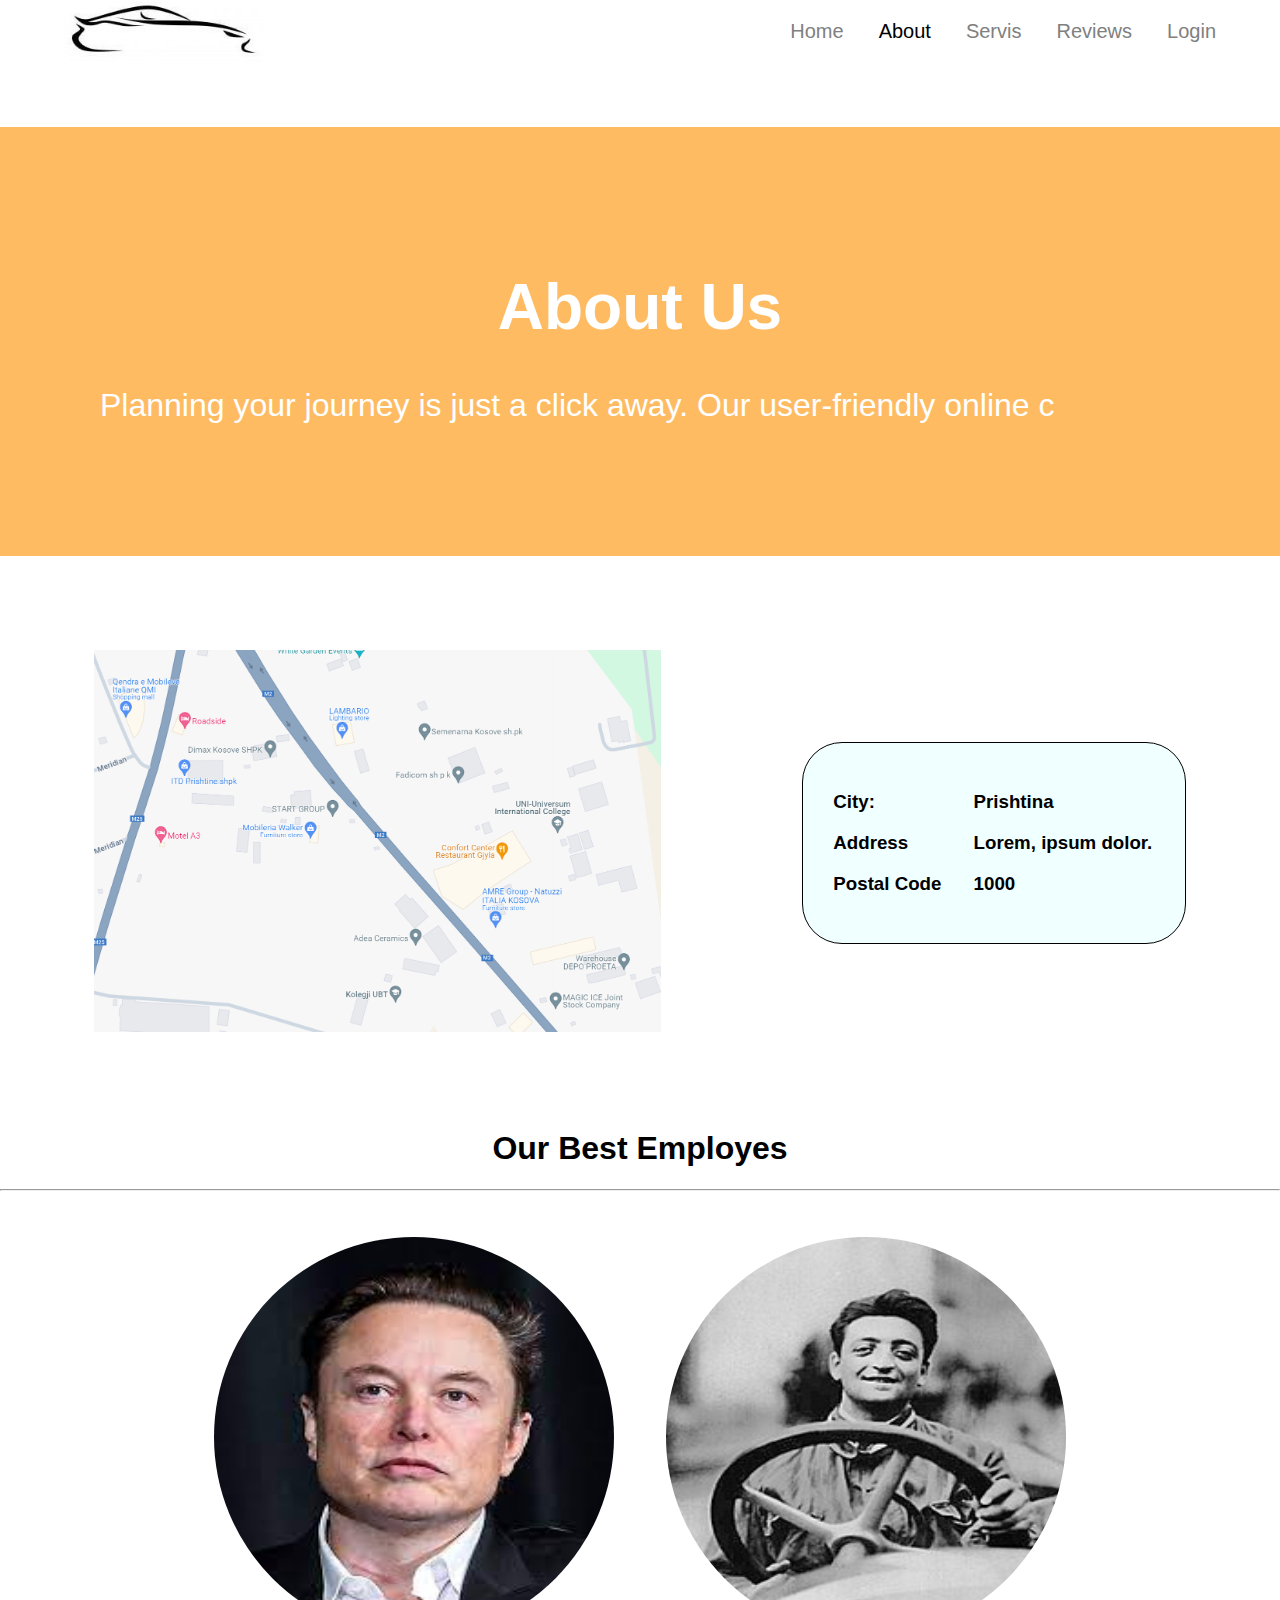
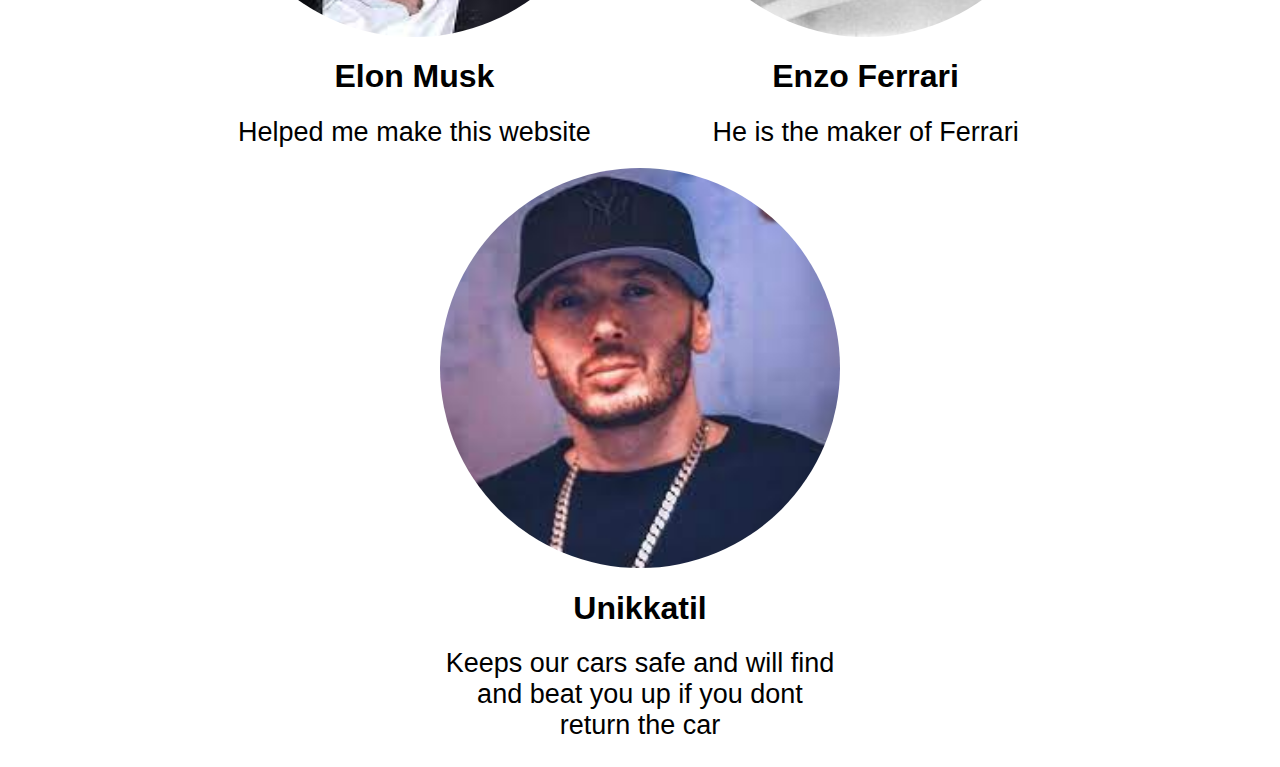
==== about.html @ fb468df8 "Added a login and logout object" ====
<!DOCTYPE html>
<html lang="en">
  <head>
    <meta charset="UTF-8" />
    <meta name="viewport" content="width=device-width, initial-scale=1.0" />
    <title>About</title>
    <link rel="stylesheet" href="about.css" />
    <script src="main.js" async></script>
  </head>
  <body>
    <div class="navBar">
      <img src="images/Logo.jpg" width="200px" alt="logo" />
      <div class="navContent">
        <p><a id="home" href="index.html">Home</a></p>
        <p><a id="about" href="about.html">About</a></p>
        <p><a id="servis" href="index.html#servisLnk">Servis</a></p>
        <p><a id="reviews" href="index.html#reviewsLnk">Reviews</a></p>
        <p><a id="login" href="login.html">Login</a></p>
      </div>
    </div>
    <div class="contentAbout">
      <h1>About Us</h1>
      <p></p>
    </div>
    <div class="address">
      <div class="map"><img src="images/map.png" alt="" /></div>
      <div class="card">
        <div>
          <h3>City:</h3>
          <h3>Address</h3>
          <h3>Postal Code</h3>
        </div>
        <div>
          <h3>Prishtina</h3>
          <h3>Lorem, ipsum dolor.</h3>
          <h3>1000</h3>
        </div>
      </div>
    </div>
    <h1>Our Best Employes</h1>
    <hr />
    <div class="workers">
      <div class="cards">
        <img src="images/worker1.jpg" alt="" />
        <div>
          <h1>Elon Musk</h1>
          <p>Helped me make this website</p>
        </div>
      </div>
      <div class="cards">
        <img src="images/worker2.jpg" alt="" />
        <div>
          <h1>Enzo Ferrari</h1>
          <p>He is the maker of Ferrari</p>
        </div>
      </div>
      <div class="cards">
        <img src="images/worker3.jpg" alt="" />
        <div>
          <h1>Unikkatil</h1>
          <p>Keeps our cars safe and will find</p>
          <p>and beat you up if you dont</p>
          <p>return the car</p>
        </div>
      </div>
    </div>
  </body>
</html>
---- about.css ----
body {
    font-family: sans-serif;
    margin: 0px;
    overflow-x: hidden;
}
body {
    font-family: sans-serif;
    margin: 0px;
    overflow-x: hidden;
}
/* Nav Bar Styling */
.navBar {
    display: flex;
    justify-content: space-between;
    font-size: 20px;
    background-color: rgb(255, 255, 255);
    padding: 0px 5% 0px 5%;
}
.navBar img {
    animation: easeIn 1.5s ease;
}
@keyframes easeIn {
    from {
        margin-left: -20%;
    }
    to {
        margin-left: 0%;
    }
}
/* Nav Bar Content */
.navContent {
    display: flex;
    gap: 35px;
}
.navContent a:hover {
    color: rgb(0, 0, 0);
}
#about {
    color: black;
}
a {
    text-decoration: none;
    color: rgb(128, 128, 128);
}
/* Header content */
.header {
    height: 400px;
    margin-top: 8%;
    display: flex;
    justify-content: space-between;
    padding: 0px 5% 0px 5%;
}
.headerText {
    margin-top: 10%;
    height: 100px;
    text-align: center;
    width: 45%;
    font-size: 45px;
    font-weight: 700;
    color: rgb(0, 0, 0);
    opacity: 1;
    animation: fadeIn 2s ease;
}
/* Header text animation */
@keyframes fadeIn {
    from {
        margin-top: -10%;
        opacity: 0;
    }
    to {
        margin-top: 10%;
        opacity: 1;
    }
}
.contentAbout {
    margin-top: 5%;
    padding: 100px;
    font-size: 32px;
    background-color: rgb(255, 187, 98);
    color: rgb(255, 255, 255);
}
.contentAbout h1 {
    animation: fade 3s ease;
}
@keyframes fade {
    from {
        opacity: 0;
    }
    to {
        opacity: 1;
    }
}
.address {
    display: flex;
    justify-content: space-between;
    align-items: center;
    margin: 5%;
}
.address img {
    margin: 30px;
    width: 80%;
    height: 100%;
}
.card{
    background-color: azure;
    display: flex;
    gap: 10%;
    border-radius: 40px;
    width: 350px;
    padding: 30px;
    margin: 30px;
    width: 60%;
    height: 100%;
    border: 1px solid black;
}
h1 {
    text-align: center;
}
.workers {
    display: flex;
    flex-wrap: wrap;
    justify-content: center;
    text-align: center;
    gap: 5%;
    margin: 2% 10%;
}
.workers .cards {
    display: flex;
    flex-direction: column;
    width: fit-content;
    margin-top: 2%;
}
.workers .cards p {
    text-align: center;
    font-size: 27px;
    margin: 0;
    padding: -10;
}
.cards img {
    width: 400px;
    height: 400px;
    border-radius: 100%;
}
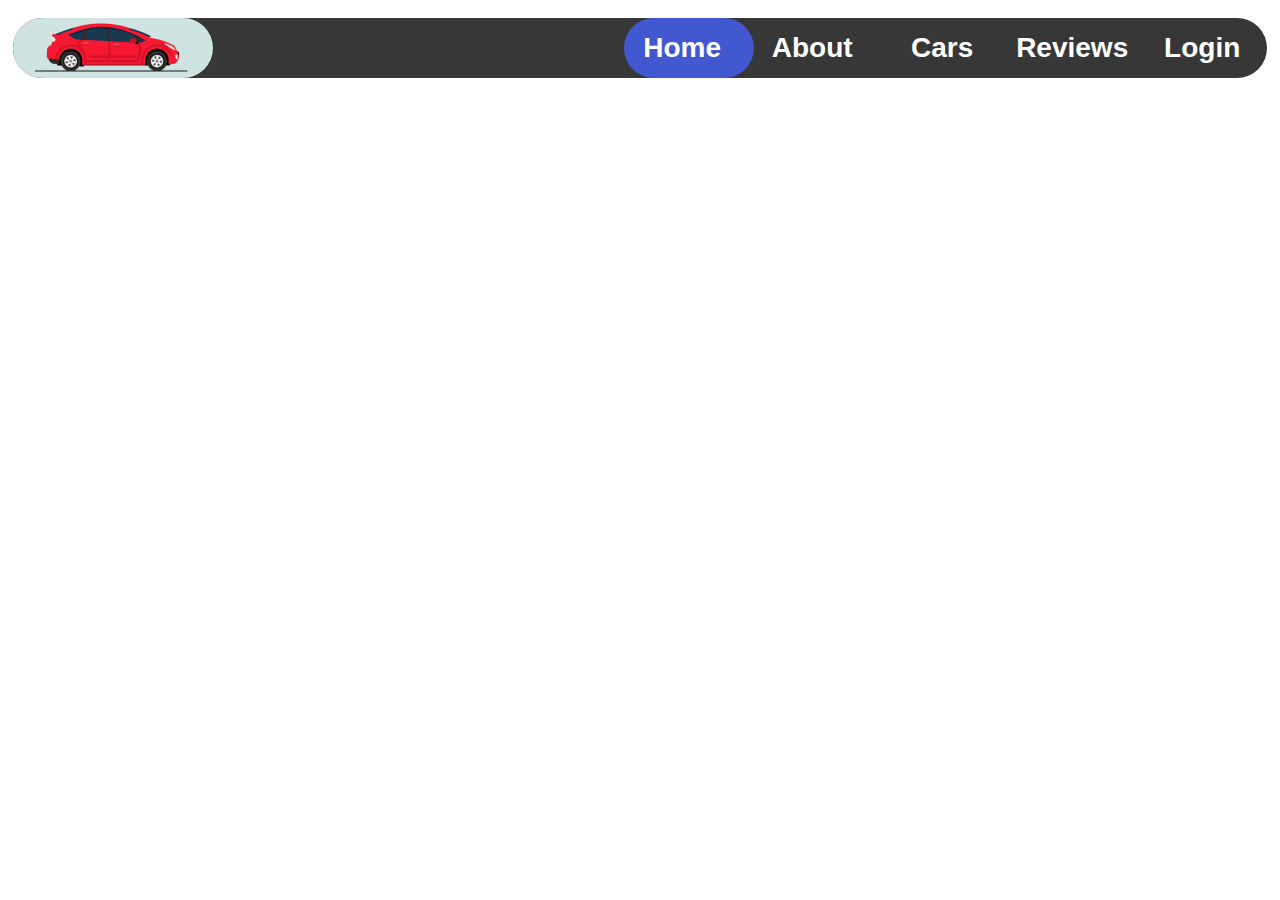
==== commit c1785f5d: "Added about page and footer" ====
--- a/about.html
+++ b/about.html
@@ -4,65 +4,27 @@
     <meta charset="UTF-8" />
     <meta name="viewport" content="width=device-width, initial-scale=1.0" />
     <title>About</title>
-    <link rel="stylesheet" href="about.css" />
-    <script src="main.js" async></script>
+    <link rel="stylesheet" href="style.css" />
+    <script src="style.js" async></script>
   </head>
   <body>
+    <!-- Creating a interesting scroll bar -->
+    <div class="scrollBarPath">
+      <div class="scrollBar"></div>
+    </div>
+    <!-- NavBar -->
     <div class="navBar">
-      <img src="images/Logo.jpg" width="200px" alt="logo" />
-      <div class="navContent">
-        <p><a id="home" href="index.html">Home</a></p>
-        <p><a id="about" href="about.html">About</a></p>
-        <p><a id="servis" href="index.html#servisLnk">Servis</a></p>
-        <p><a id="reviews" href="index.html#reviewsLnk">Reviews</a></p>
-        <p><a id="login" href="login.html">Login</a></p>
+      <div class="img"></div>
+      <div>
+        <div class="overlay"></div>
+        <p class="active"><a href="index.html#home">Home</a></p>
+        <p><a href="about.html">About</a></p>
+        <p><a href="imdex.html#cars">Cars</a></p>
+        <p><a href="index.html#reviews">Reviews</a></p>
+        <p>Login</p>
       </div>
     </div>
-    <div class="contentAbout">
-      <h1>About Us</h1>
-      <p></p>
-    </div>
-    <div class="address">
-      <div class="map"><img src="images/map.png" alt="" /></div>
-      <div class="card">
-        <div>
-          <h3>City:</h3>
-          <h3>Address</h3>
-          <h3>Postal Code</h3>
-        </div>
-        <div>
-          <h3>Prishtina</h3>
-          <h3>Lorem, ipsum dolor.</h3>
-          <h3>1000</h3>
-        </div>
-      </div>
-    </div>
-    <h1>Our Best Employes</h1>
-    <hr />
-    <div class="workers">
-      <div class="cards">
-        <img src="images/worker1.jpg" alt="" />
-        <div>
-          <h1>Elon Musk</h1>
-          <p>Helped me make this website</p>
-        </div>
-      </div>
-      <div class="cards">
-        <img src="images/worker2.jpg" alt="" />
-        <div>
-          <h1>Enzo Ferrari</h1>
-          <p>He is the maker of Ferrari</p>
-        </div>
-      </div>
-      <div class="cards">
-        <img src="images/worker3.jpg" alt="" />
-        <div>
-          <h1>Unikkatil</h1>
-          <p>Keeps our cars safe and will find</p>
-          <p>and beat you up if you dont</p>
-          <p>return the car</p>
-        </div>
-      </div>
-    </div>
+    <!-- Page content -->
+    <div class="pageContent"></div>
   </body>
 </html>
--- a/style.css
+++ b/style.css
@@ -0,0 +1,296 @@
+* {
+    scroll-behavior: smooth;
+}
+body {
+    margin: 0;
+    padding: 0;
+    overflow-x: hidden;
+    font-family: sans-serif;
+}
+
+/* The scroll bar */
+/* Hiding the default scrollbar */
+::-webkit-scrollbar {
+    display: none;
+}
+/* Scroll bar styling */
+.scrollBarPath {
+    position: fixed;
+    top: 0;
+    bottom: 0;
+    right: 0;
+    width: 15px;
+    height: 100%;
+    z-index: 10;
+}
+.scrollBar {
+    position: fixed;
+    top: 0;
+    bottom: 0;
+    right: 0;
+    width: 15px;
+    height: 0%;
+    background-color: #4158D0;
+    background-image: linear-gradient(0deg, #4158D0 0%, #C850C0 46%, #FFCC70 100%);
+}
+
+/* NavBar */
+.navBar {
+    position: fixed;
+    width: 98%;
+    margin: 1%;
+    height: 60px;
+    top: 5px;
+    display: flex;
+    justify-content: space-between;
+    align-items: center;
+    color: rgb(255, 255, 255);
+    background-color: rgb(55, 55, 55);
+    border-radius: 30px;
+    font-size: 28px;
+    font-weight: 600;
+    z-index: 2;
+}
+.navBar .img {
+    background-image: url(images/CarLogo.gif);
+    background-position: center;
+    background-size: cover;
+    width: 200px;
+    height: 100%;
+    border-radius: 30px;
+}
+.navBar div {
+    display: flex;
+    height: 100%;
+    width: 650px;
+    justify-content: space-between;
+    align-items: center;
+    cursor: pointer;
+}
+/* Navbar links hover effect */
+.navBar a {
+    text-decoration: none;
+    color: inherit;
+}
+.navBar p {
+    display: flex;
+    justify-content: center;
+    align-items: center;
+    height: 100%;
+    width: 100%;
+    border-radius: 30px;
+    z-index: 2;
+}
+.navBar .overlay {
+    transition: all 1s;
+    position: absolute;
+    height: 100%;
+    background-color: #4158D0;
+    border-radius: 30px;
+    z-index: 1;
+}
+
+/* Slider Content */
+.header {
+    height: 90vh;
+    display: flex;
+    justify-content: space-between;
+    align-items: center;
+}
+.header .text {
+    font-size: 32px;
+    font-weight: 500;
+    width: 50%;
+    display: flex;
+    justify-content: center;
+    animation: 2s ease-in-out textIn;
+}
+.header .img {
+    width: 50%;
+    display: flex;
+    justify-content: center;
+    animation: 2s ease-in-out slideIn;
+}
+.header img {
+    width: 70%;
+}
+/* Button */
+.buttons {
+    margin-top: -2%;
+    height: 10vh;
+    display: flex;
+    justify-content: center;
+    align-items: center;
+    gap: 5%;
+}
+.buttons button {
+    background: none;
+	color: inherit;
+	border: none;
+	padding: 0;
+	font: inherit;
+	cursor: pointer;
+	outline: inherit;
+}
+.buttons img {
+    width: 70px;
+}
+/* Animations */
+/* Img Animations */
+@keyframes slideIn {
+    from {
+        margin-right: -50%;
+    }
+    to {
+        margin-right: 0px;
+    }
+}
+@keyframes slideOut {
+    from {
+        position: absolute;
+        right: 0%;
+    }
+    to {
+        position: absolute;
+        right: 150%;
+    }
+}
+/* Text Animations */
+@keyframes textIn {
+    from {
+        opacity: 0;
+        margin-top: -10%;
+    }
+    to {
+        opacity: 1;
+        margin-top: 0%;
+    }
+}
+@keyframes textOut {
+    from {
+        opacity: 1;
+        margin-top: 0%;
+    }
+    to {
+        opacity: 0;
+        margin-top: 20%;
+    }
+}
+/* Sorting Buttons */
+.sortContain {
+    display: flex;
+    justify-content: center;
+    align-items: center;
+    height: 100px;
+}
+.sortButtons {
+    margin-top: 5%;
+    display: flex;
+    justify-content: center;
+    align-items: center;
+    gap: 5%;
+    font-size: 24px;
+    color: rgb(148, 148, 148);
+    width: 300px;
+}
+.sortButtons button:hover {
+    border-bottom: 1px solid black;
+}
+.sortButtons button {
+    background: none;
+	color: inherit;
+	border: none;
+	padding: 0;
+	font: inherit;
+	cursor: pointer;
+	outline: inherit;
+}
+/* Car Cards */
+.cardContent {
+    margin-top: 5%;
+    display: flex;
+    justify-content: center;
+    align-items: center;
+    flex-wrap: wrap;
+    z-index: 1;
+}
+.cardWrap {
+    margin: 3%;
+    width: 550px;
+    height: 300px;
+    border-radius: 15%;
+}
+.wraper {
+    border-radius: inherit;
+    height: 100%;
+    width: 100%;
+    transform-style: preserve-3d;
+    transition: transform .6s ease-in-out;
+    perspective: 4000px;
+}
+.cardWrap:hover .wraper {
+    transform: rotateY(180deg);
+}
+.wraper .card-front img {
+    border-radius: inherit;
+    width: 100%;
+    height: 100%;
+}
+.card-front , .card-back {
+    border-radius: inherit;
+    position: absolute;
+    width: 100%;
+    height: 100%;
+    backface-visibility: hidden;
+}
+.card-front {
+    background-color: white;
+}
+.card-back {
+    background-color: rgb(0, 128, 255);
+    color: white;
+    transform: rotateY(180deg);
+    display: flex;
+    flex-direction: column;
+    justify-content: center;
+    align-items: center;
+    font-size: 22px;
+}
+
+/* Reviews */
+.reviews {
+    display: flex;
+    justify-content: center;
+    align-items: center;
+    gap: 10%;
+}
+.reviews .card {
+    text-align: center;
+    width: 300px;
+}
+.reviews .card img {
+    width: 300px;
+}
+/* Footer */
+.footer {
+    margin-top: 5%;
+    height: 150px;
+    width: 100%;
+    background-color: rgb(215, 215, 215);
+    display: flex;
+    justify-content: space-around;
+    align-items: center;
+}
+.footer .social {
+    display: flex;
+    flex-direction: column;
+    justify-content: center;
+    align-items: center;
+}
+.footer .social a {
+    margin: 5%;
+}
+
+.pageContent {
+    
+}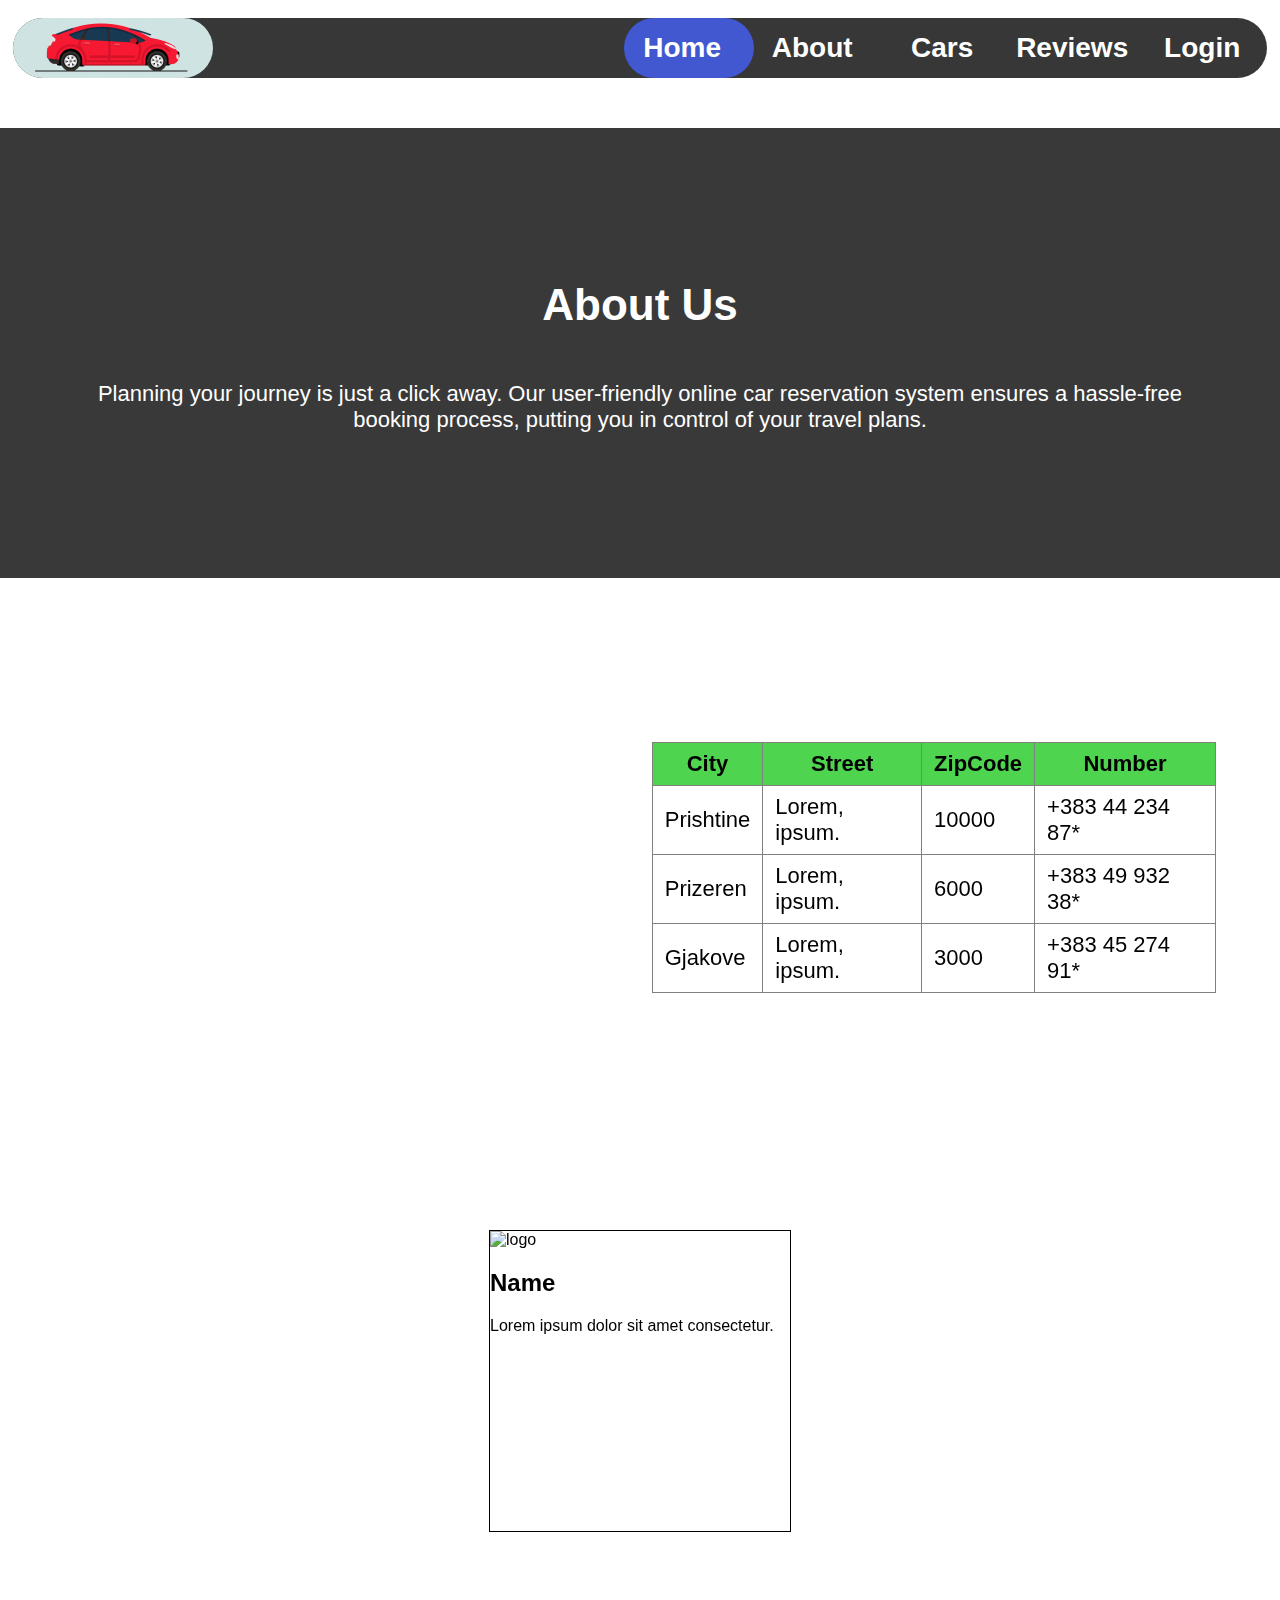
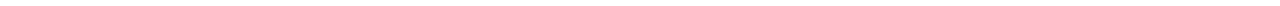
==== commit da14f30b: "Added employes images and styling" ====
--- a/about.html
+++ b/about.html
@@ -19,12 +19,68 @@
         <div class="overlay"></div>
         <p class="active"><a href="index.html#home">Home</a></p>
         <p><a href="about.html">About</a></p>
-        <p><a href="imdex.html#cars">Cars</a></p>
+        <p><a href="index.html#cars">Cars</a></p>
         <p><a href="index.html#reviews">Reviews</a></p>
         <p>Login</p>
       </div>
     </div>
-    <!-- Page content -->
-    <div class="pageContent"></div>
+    <!-- Page Header -->
+    <div class="pageContent">
+      <h1>About Us</h1>
+      <p>
+        Planning your journey is just a click away. Our user-friendly online car
+        reservation system ensures a hassle-free booking process, putting you in
+        control of your travel plans.
+      </p>
+    </div>
+    <!-- Address and Info -->
+    <div class="address">
+      <iframe
+        src="https://www.google.com/maps/embed?pb=!1m18!1m12!1m3!1d2938.743734331996!2d21.1352056116175!3d42.56073412227978!2m3!1f0!2f0!3f0!3m2!1i1024!2i768!4f13.1!3m3!1m2!1s0x13549eec0a9009c7%3A0x38c99367067a519e!2sUNI-Universum%20International%20College!5e0!3m2!1sen!2s!4v1704123072151!5m2!1sen!2s"
+        width="600"
+        height="450"
+        style="border: 0"
+        allowfullscreen=""
+        loading="lazy"
+        referrerpolicy="no-referrer-when-downgrade"
+      ></iframe>
+      <div class="text">
+        <table border="1px" cellpadding="2px">
+          <tr>
+            <th>City</th>
+            <th>Street</th>
+            <th>ZipCode</th>
+            <th>Number</th>
+          </tr>
+          <tr>
+            <td>Prishtine</td>
+            <td>Lorem, ipsum.</td>
+            <td>10000</td>
+            <td>+383 44 234 87*</td>
+          </tr>
+          <tr>
+            <td>Prizeren</td>
+            <td>Lorem, ipsum.</td>
+            <td>6000</td>
+            <td>+383 49 932 38*</td>
+          </tr>
+          <tr>
+            <td>Gjakove</td>
+            <td>Lorem, ipsum.</td>
+            <td>3000</td>
+            <td>+383 45 274 91*</td>
+          </tr>
+        </table>
+      </div>
+    </div>
+    <div class="employContent">
+      <div class="employCard">
+        <img src="" alt="logo" />
+        <div class="cardBody">
+          <h2>Name</h2>
+          <p>Lorem ipsum dolor sit amet consectetur.</p>
+        </div>
+      </div>
+    </div>
   </body>
 </html>
--- a/style.css
+++ b/style.css
@@ -6,6 +6,7 @@
     padding: 0;
     overflow-x: hidden;
     font-family: sans-serif;
+    background-color: white;
 }
 
 /* The scroll bar */
@@ -291,6 +292,56 @@
     margin: 5%;
 }
 
+/* About Page */
 .pageContent {
-    
-}+    margin-top: 10%;
+    height: 50vh;
+    width: 100%;
+    background-color: rgb(57, 57, 57);
+    color: white;
+    font-size: 22px;
+    display: flex;
+    flex-direction: column;
+    justify-content: center;
+    align-items: center;
+    text-align: center;
+}
+.pageContent p {
+    padding: 0% 5%;
+}
+.address {
+    display: flex;
+    justify-content: space-around;
+    align-items: center;
+    margin: 5%;
+    font-size: 22px;
+}
+.text table{
+    border-collapse: collapse;
+}
+.text table th {
+    background-color: rgb(79, 212, 79);
+}
+.text table td , .text table th {
+    padding: 8px 12px;
+}
+.text table tr:hover {
+    background-color: bisque;
+    cursor: pointer;
+}
+
+/* Employe Content */
+.employContent {
+    height: 50vh;
+    width: 100%;
+    display: flex;
+    justify-content: center;
+    align-items: center;
+    gap: 5%;
+}
+.employCard {
+    width: 300px;
+    height: 300px;
+    border: 1px solid black;
+    overflow: hidden;
+}
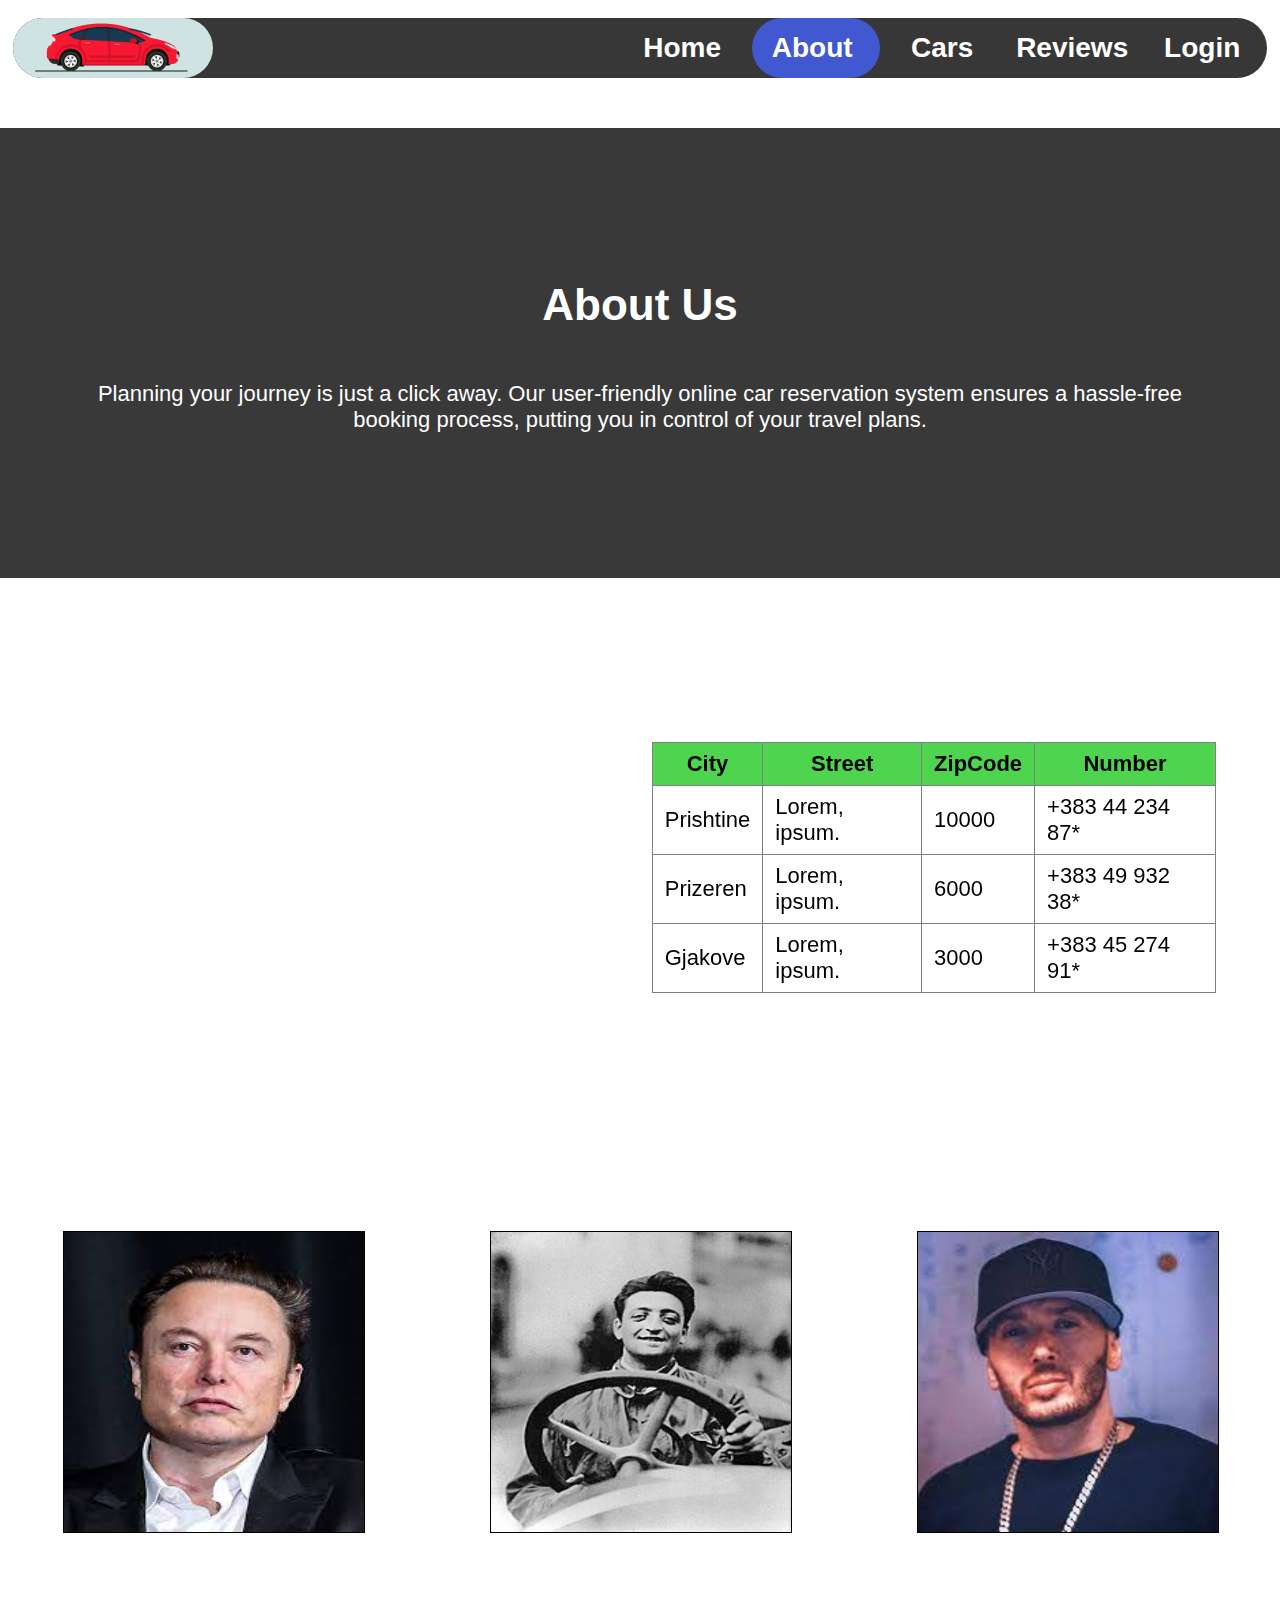
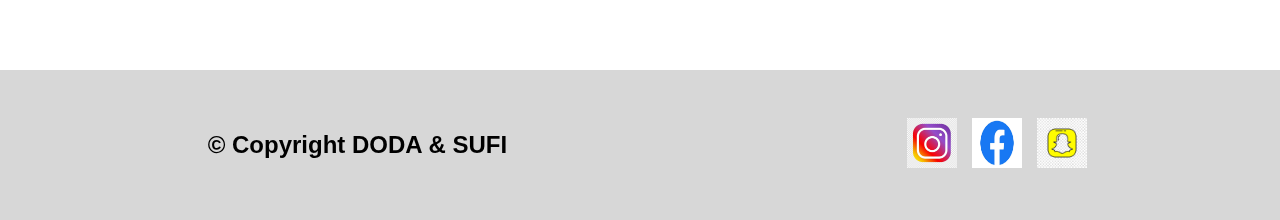
==== commit 4ae08b5c: "Added login page and more navbar features" ====
--- a/about.html
+++ b/about.html
@@ -21,7 +21,7 @@
         <p><a href="about.html">About</a></p>
         <p><a href="index.html#cars">Cars</a></p>
         <p><a href="index.html#reviews">Reviews</a></p>
-        <p>Login</p>
+        <p><a href="login.html">Login</a></p>
       </div>
     </div>
     <!-- Page Header -->
@@ -74,12 +74,45 @@
       </div>
     </div>
     <div class="employContent">
-      <div class="employCard">
-        <img src="" alt="logo" />
-        <div class="cardBody">
-          <h2>Name</h2>
-          <p>Lorem ipsum dolor sit amet consectetur.</p>
+      <div>
+        <div class="employCard">
+          <img src="images/Employes/worker1.jpg" alt="logo" />
+          <div class="cardBody">
+            <h2>Elon Musk</h2>
+            <p>Helped me make this website</p>
+          </div>
         </div>
+      </div>
+      <div>
+        <div class="employCard">
+          <img src="images/Employes/worker2.jpg" alt="logo" />
+          <div class="cardBody">
+            <h2>Erico Ferrari</h2>
+            <p>Created ferrari</p>
+          </div>
+        </div>
+      </div>
+      <div>
+        <div class="employCard">
+          <img src="images/Employes/worker3.jpg" alt="logo" />
+          <div class="cardBody">
+            <h2>Unikkatil</h2>
+            <p>Protects the shop</p>
+          </div>
+        </div>
+      </div>
+    </div>
+    <!-- Footer -->
+    <div class="footer">
+      <div><h2>&copy; Copyright DODA & SUFI</h2></div>
+      <div class="social">
+        <a href="instagram.com"
+          ><img src="images/Social/Instagram.jpg" alt=""
+        /></a>
+        <a href="facebook.com"
+          ><img src="images/Social/Facebook.jpg" alt=""
+        /></a>
+        <a href="snapqat.com"><img src="images/Social/Snapqat.jpg" alt="" /></a>
       </div>
     </div>
   </body>
--- a/style.css
+++ b/style.css
@@ -284,14 +284,16 @@
 }
 .footer .social {
     display: flex;
-    flex-direction: column;
     justify-content: center;
     align-items: center;
 }
 .footer .social a {
     margin: 5%;
 }
-
+.footer .social a img {
+    width: 50px;
+    height: 50px;
+}
 /* About Page */
 .pageContent {
     margin-top: 10%;
@@ -335,13 +337,42 @@
     height: 50vh;
     width: 100%;
     display: flex;
-    justify-content: center;
-    align-items: center;
-    gap: 5%;
-}
-.employCard {
+    justify-content: space-around;
+    align-items: center;
+    margin-bottom: 5%;
+}
+.employContent div {
     width: 300px;
     height: 300px;
+}
+.employCard {
+    width: inherit;
+    height: inherit;
     border: 1px solid black;
     overflow: hidden;
-}
+    position: absolute;
+    display: flex;
+    justify-content: center;
+    align-items: center;
+    text-align: center;
+}
+.employCard img {
+    width: inherit;
+    height: inherit;
+}
+.employCard .cardBody {
+    width: 100%;
+    height: 100%;
+    position: absolute;
+    right: 100%;
+    display: flex;
+    flex-direction: column;
+    justify-content: end;
+    align-items: center;
+    transition: .5s all ease-in-out;
+    background-color: rgb(255, 255, 255 , .5);
+    color: rgb(0, 0, 0);
+}
+.employCard:hover .cardBody{
+    right: 0;
+}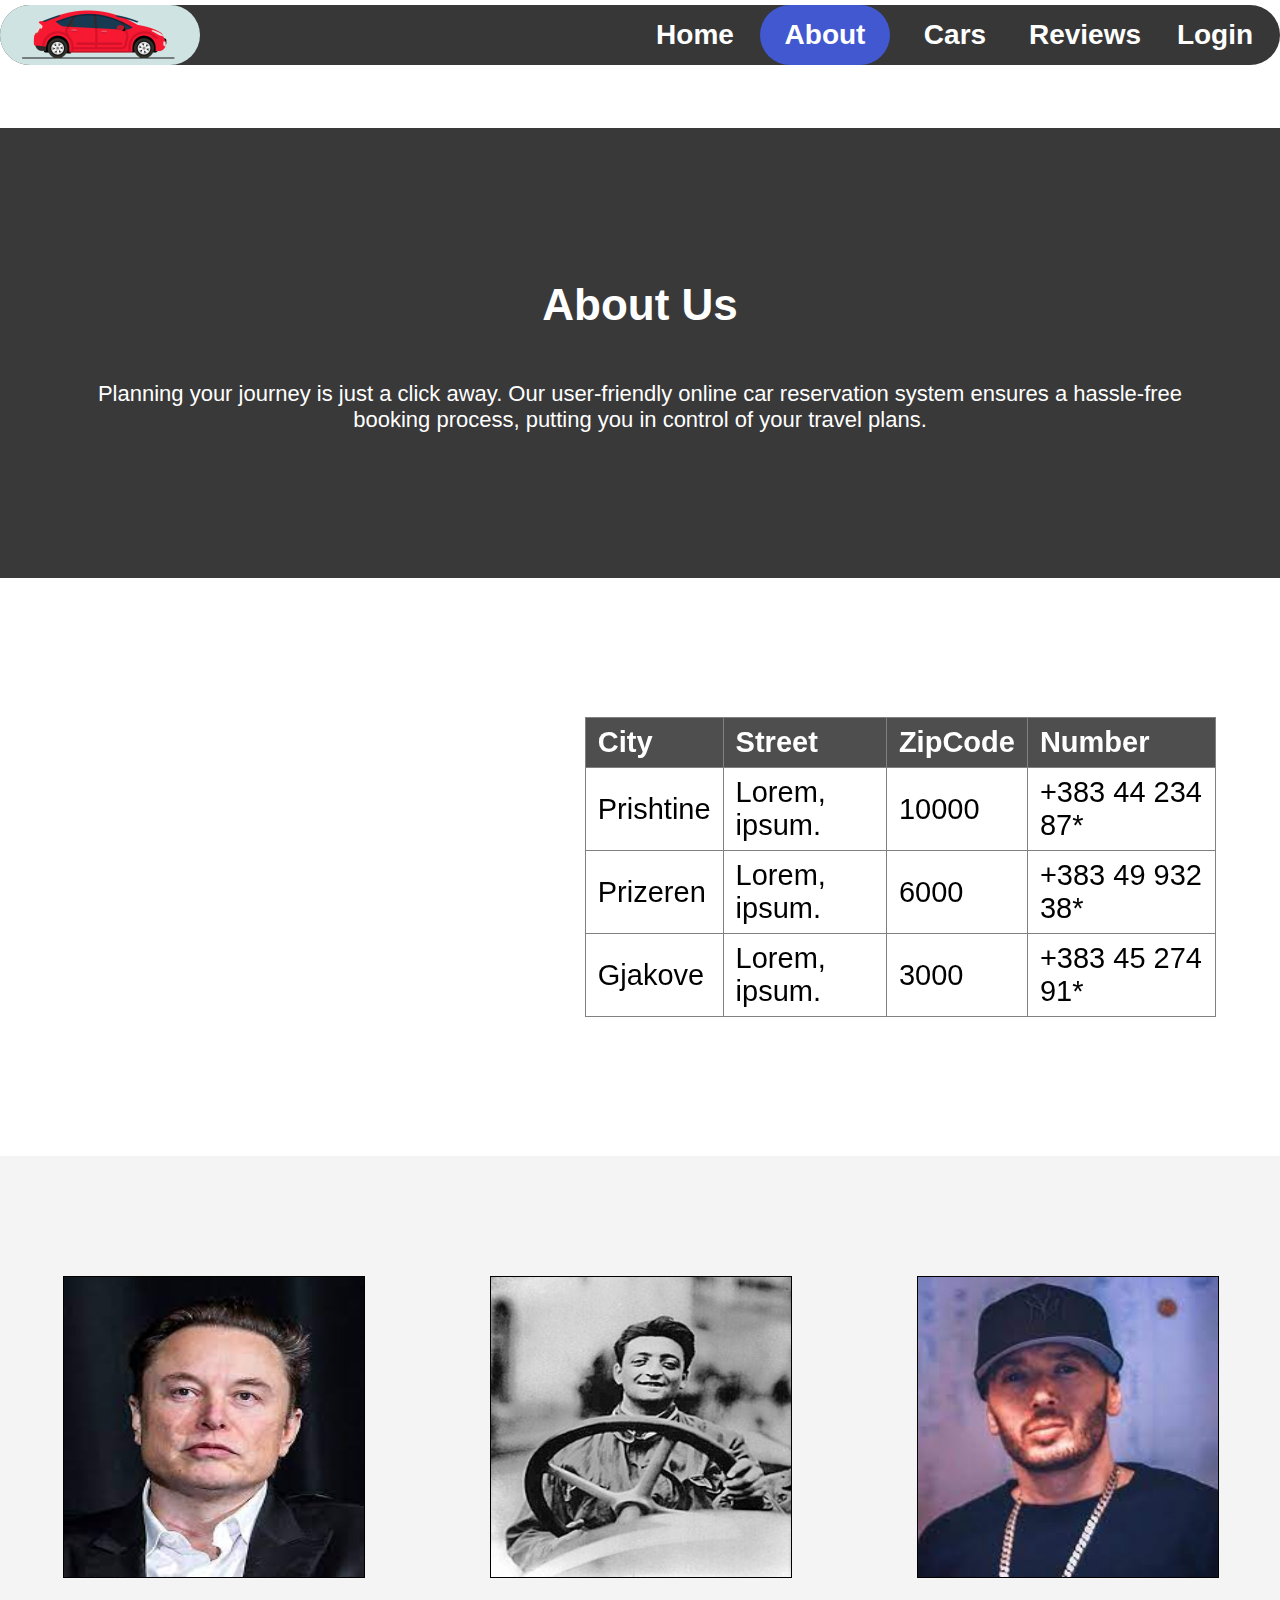
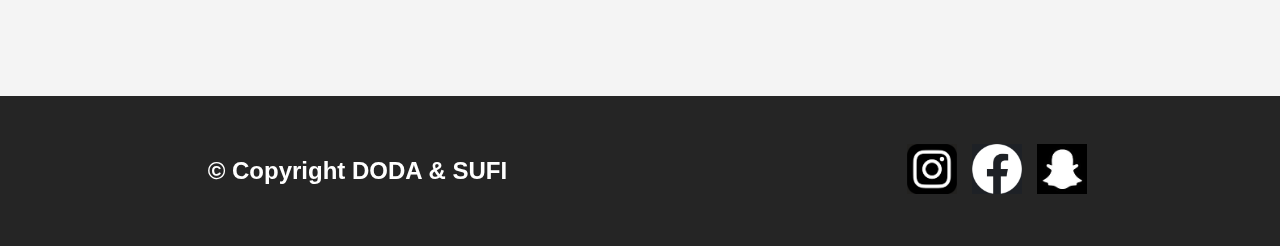
==== commit c5a1f3c4: "Added favicon and styling" ====
--- a/about.html
+++ b/about.html
@@ -4,8 +4,10 @@
     <meta charset="UTF-8" />
     <meta name="viewport" content="width=device-width, initial-scale=1.0" />
     <title>About</title>
+    <link rel="shortcut icon" href="images/icon.png" type="image/x-icon" />
     <link rel="stylesheet" href="style.css" />
     <script src="style.js" async></script>
+    <script src="main.js" async></script>
   </head>
   <body>
     <!-- Creating a interesting scroll bar -->
--- a/style.css
+++ b/style.css
@@ -22,7 +22,7 @@
     right: 0;
     width: 15px;
     height: 100%;
-    z-index: 10;
+    z-index: 1;
 }
 .scrollBar {
     position: fixed;
@@ -38,8 +38,7 @@
 /* NavBar */
 .navBar {
     position: fixed;
-    width: 98%;
-    margin: 1%;
+    width: 100%;
     height: 60px;
     top: 5px;
     display: flex;
@@ -72,6 +71,7 @@
 .navBar a {
     text-decoration: none;
     color: inherit;
+    all: unset;
 }
 .navBar p {
     display: flex;
@@ -86,6 +86,7 @@
     transition: all 1s;
     position: absolute;
     height: 100%;
+    width: fit-content;
     background-color: #4158D0;
     border-radius: 30px;
     z-index: 1;
@@ -194,6 +195,9 @@
     color: rgb(148, 148, 148);
     width: 300px;
 }
+.sortButtons button:nth-of-type(2) {
+    color: #000;
+}
 .sortButtons button:hover {
     border-bottom: 1px solid black;
 }
@@ -209,17 +213,34 @@
 /* Car Cards */
 .cardContent {
     margin-top: 5%;
+    background-color: #f1f1f1;
     display: flex;
     justify-content: center;
     align-items: center;
     flex-wrap: wrap;
     z-index: 1;
+}
+.cardContent button {
+    background: none;
+	color: inherit;
+	border: none;
+	padding: 10px 60px;
+	font: inherit;
+	cursor: pointer;
+	outline: inherit;
+    background-color: rgb(0, 218, 0);
+    color: white;
+    border-radius: 20px;
+}
+.cardContent button:hover {
+    background-color: #ffffff;
+    color: #000;
 }
 .cardWrap {
     margin: 3%;
     width: 550px;
     height: 300px;
-    border-radius: 15%;
+    border-radius: 200px;
 }
 .wraper {
     border-radius: inherit;
@@ -260,10 +281,12 @@
 
 /* Reviews */
 .reviews {
-    display: flex;
-    justify-content: center;
-    align-items: center;
-    gap: 10%;
+    margin-top: 5%;
+    display: flex;
+    flex-wrap: wrap;
+    justify-content: center;
+    align-items: center;
+    gap: 5%;
 }
 .reviews .card {
     text-align: center;
@@ -274,10 +297,10 @@
 }
 /* Footer */
 .footer {
-    margin-top: 5%;
     height: 150px;
     width: 100%;
-    background-color: rgb(215, 215, 215);
+    background-color: rgb(37, 37, 37);
+    color: white;
     display: flex;
     justify-content: space-around;
     align-items: center;
@@ -320,26 +343,29 @@
 }
 .text table{
     border-collapse: collapse;
+    font-size: 29px;
 }
 .text table th {
-    background-color: rgb(79, 212, 79);
+    background-color: rgb(78, 78, 78);
+    color: white;
 }
 .text table td , .text table th {
     padding: 8px 12px;
 }
 .text table tr:hover {
-    background-color: bisque;
+    background-color: rgb(42, 56, 255);
+    color: white;
     cursor: pointer;
 }
 
 /* Employe Content */
 .employContent {
-    height: 50vh;
+    background-color: #f4f4f4;
+    height: 60vh;
     width: 100%;
     display: flex;
     justify-content: space-around;
     align-items: center;
-    margin-bottom: 5%;
 }
 .employContent div {
     width: 300px;
@@ -375,4 +401,328 @@
 }
 .employCard:hover .cardBody{
     right: 0;
-}+}
+
+/* Login page */
+.login {
+    height: 100vh;
+    width: 100%;
+    display: flex;
+    justify-content: center;
+    align-items: center;
+    font-size: 24px;
+    color: white;
+}
+.login form {
+    display: flex;
+    flex-direction: column;
+    justify-content: center;
+    align-items: center;
+    border: 1px solid black;
+    padding: 5% 9%;
+    border-radius: 30px;
+    background-color: #373737;
+}
+.login input {
+    margin: 5%;
+    height: 20px;
+    width: 220px;
+    font-size: 20px;
+    border: none;
+    border-bottom: 2px solid red;
+    color: inherit;
+    background-color: inherit;
+}
+.login button {
+    margin: 5%;
+    height: 40px;
+    width: 100%;
+    font-size: 22px;
+    border: none;
+    background-color: #0029ce;
+    color: white;
+    cursor: pointer;
+}
+.login button:hover {
+    border: 2px solid white;
+}
+.login .info {
+    display: flex;
+    flex-direction: column;
+    justify-content: center;
+    align-items: center;
+    border: 1px solid black;
+    padding: 5% 9%;
+    border-radius: 30px;
+    background-color: #373737;
+}
+.login table td {
+    cursor: pointer;
+}
+.login table tr:hover {
+    background-color: inherit;
+}
+.login table td:hover {
+    background-color: red;
+}
+
+/* Order Page */
+.mainContent {
+    display: flex;
+    justify-content: center;
+    align-items: center;
+    flex-wrap: wrap;
+    gap: 10%;
+    height: 100vh;
+}
+.mainContent button {
+    background: none;
+	color: inherit;
+	border: none;
+	padding: 10px 60px;
+	font: inherit;
+	cursor: pointer;
+	outline: inherit;
+    background-color: rgb(0, 218, 0);
+    color: white;
+    border-radius: 20px;
+}
+.mainContent button:hover {
+    background-color: #2054ff;
+}
+.orderImage img {
+    width: 700px;
+    height: 375px;
+    border-radius: 200px;
+}
+.orderInfo {
+    border: 1px solid black;
+    border-radius: 22px;
+    padding: 2% 3%;
+    font-size: 27px;
+}
+/* Order Input */
+.orderState {
+    display: flex;
+    flex-direction: column;
+    justify-content: center;
+    color: rgb(0, 0, 0);
+    height: 270px;
+}
+.orderState #orderForm {
+    margin: 5% 0% 5% 0%;
+    font-size: 32px;
+    display: flex;
+    justify-content: center;
+    align-items: center;
+}
+.orderState #orderForm button {
+    border-radius: 20px;
+    height: 70px;
+    width: 290px;
+    font-size: 40px;
+    margin: 1%;
+}
+.orderButtons {
+    margin-left: 15%;
+}
+.orderState input {
+    display: flex;
+    height: 30px;
+    width: 80%;
+}
+.orderState select {
+    font-size: 22px;
+    display: flex;
+    height: 40px;
+    width: 80%;
+}
+.orderState option {
+    width: 80%;
+}
+.locationOrder , .dateOrder {
+    width: 40%;
+}
+.locationOrder div , .dateOrder div{
+    margin: 5%;
+}
+/* Modali */
+/* Order modal --------------------------------------- */
+/* Modal button */
+#myBtn{
+    width: 100%;
+    height: 50px;
+    font-size: 26px;
+    border-radius: 15px;
+}
+/* The Modal (background) */
+.modal {
+    display: none; /* Hidden by default */
+    position: fixed; /* Stay in place */
+    z-index: 1; /* Sit on top */
+    padding-top: 100px; /* Location of the box */
+    left: 0;
+    top: 0;
+    width: 100%; /* Full width */
+    height: 100%; /* Full height */
+    overflow: auto; /* Enable scroll if needed */
+    background-color: rgb(0,0,0); /* Fallback color */
+    background-color: rgba(0,0,0,0.4); /* Black w/ opacity */
+    animation: orderDrop 2s ease;
+  }
+  @keyframes orderDrop {
+    from {
+        margin-top: -5%;
+        opacity: 0;
+    }
+    to {
+        margin-top: 0%;
+        opacity: 1;
+    }
+}
+  /* Modal Content */
+  .modal-content {
+    background-color: #fefefe;
+    margin: auto;
+    padding: 20px;
+    border: 1px solid #888;
+    width: 80%;
+  }
+  .orderButtons button {
+    background: none;
+	color: inherit;
+	border: none;
+	padding: 10px 60px;
+	font: inherit;
+	cursor: pointer;
+	outline: inherit;
+    background-color: rgb(0, 218, 0);
+    color: white;
+    border-radius: 20px;
+  }
+  .orderButtons button:hover {
+    background-color: #2054ff;
+  }
+  /* The Close Button */
+  .close {
+    color: #aaaaaa;
+    float: right;
+    font-size: 28px;
+    font-weight: bold;
+  }
+  
+  .close:hover,
+  .close:focus {
+    color: #000;
+    text-decoration: none;
+    cursor: pointer;
+  }
+
+/* Comments section */
+.comments {
+    margin: 5%;
+    display: flex;
+    justify-content: center;
+    align-items: center;
+}
+.comments form {
+    display: flex;
+    flex-direction: column;
+    justify-content: center;
+    align-items: start;
+}
+.comments button {
+    margin: 1% 0%;
+    background: none;
+	color: inherit;
+	border: none;
+	padding: 10px 60px;
+	font: inherit;
+	cursor: pointer;
+	outline: inherit;
+    background-color: rgb(0, 0, 205);
+    color: white;
+}
+.comments button:hover {
+    background-color: rgb(0, 197, 0);
+}
+
+#orderData{
+    display: flex;
+    flex-direction: column;
+    justify-content: center;
+    align-items: center;
+    width: 100%;
+}
+#orderData table {
+    border-collapse: collapse;
+    width: fit-content;
+}
+th,
+td {
+    padding: 8px;
+    text-align: left;
+}
+tr:hover {
+    background-color: coral;
+}
+.adminBtn {
+    display: flex;
+    justify-content: center;
+    align-items: center;
+}
+
+/* Popup styling */
+.contain {
+    display: flex;
+    justify-content: center;
+    align-items: center;
+    position: absolute;
+    width: 100%;
+    height: fit-content;
+    top: 30%;
+}
+.popup {
+    display: flex;
+    flex-direction: column;
+    justify-content: start;
+    align-items: center;
+    background-color: rgba(0, 0, 0, 0.838);
+    color: rgb(255, 255, 255);
+    position: fixed;
+    width: fit-content;
+    padding: 6% 15%;
+    border-radius: 50px;
+    font-size: 22px;
+    animation: fadeDown 1s ease-in-out;
+}
+.popup h2 {
+    padding: 0;
+    margin: 0;
+}
+.popup button {
+    background: none;
+	color: inherit;
+	border: none;
+	padding: 10px 60px;
+    border-radius: 10px;
+	font: inherit;
+	cursor: pointer;
+	outline: inherit;
+    background-color: rgb(0, 0, 205);
+    color: white;
+    transition: background-color .4s ease-in-out;
+}
+.popup button:hover {
+    background-color: red;
+}
+@keyframes fadeDown {
+    0% {
+        margin-top: -200px;
+        opacity: 0;
+    }
+    100% {
+        margin-top: 0px;
+        opacity: 1;
+    }    
+}
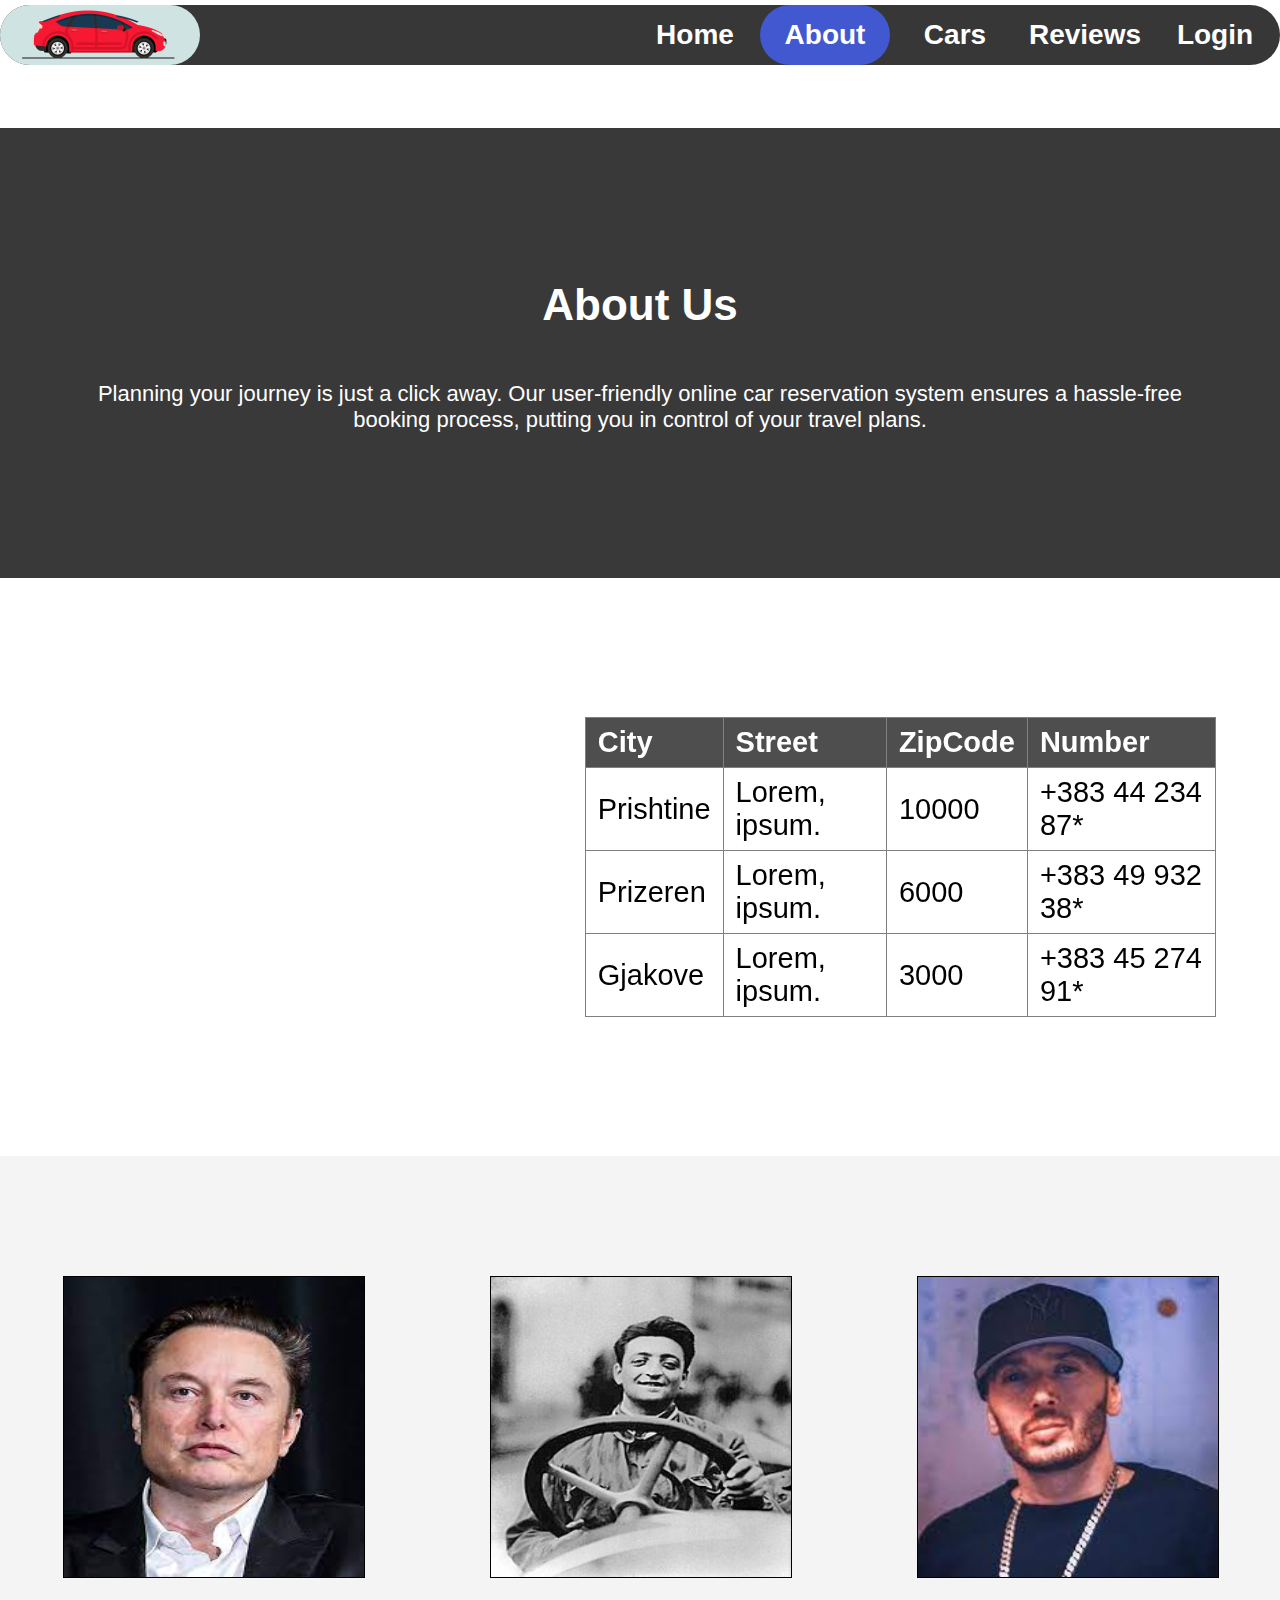
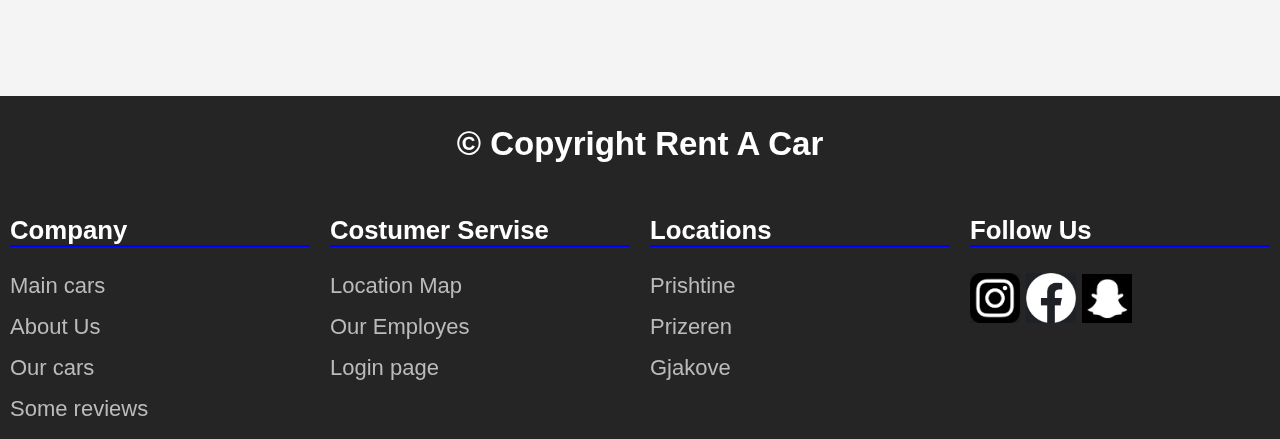
==== commit b6ca5584: "Added a new footer" ====
--- a/about.html
+++ b/about.html
@@ -36,7 +36,7 @@
       </p>
     </div>
     <!-- Address and Info -->
-    <div class="address">
+    <div class="address" id="address">
       <iframe
         src="https://www.google.com/maps/embed?pb=!1m18!1m12!1m3!1d2938.743734331996!2d21.1352056116175!3d42.56073412227978!2m3!1f0!2f0!3f0!3m2!1i1024!2i768!4f13.1!3m3!1m2!1s0x13549eec0a9009c7%3A0x38c99367067a519e!2sUNI-Universum%20International%20College!5e0!3m2!1sen!2s!4v1704123072151!5m2!1sen!2s"
         width="600"
@@ -75,7 +75,7 @@
         </table>
       </div>
     </div>
-    <div class="employContent">
+    <div class="employContent" id="employs">
       <div>
         <div class="employCard">
           <img src="images/Employes/worker1.jpg" alt="logo" />
@@ -106,15 +106,39 @@
     </div>
     <!-- Footer -->
     <div class="footer">
-      <div><h2>&copy; Copyright DODA & SUFI</h2></div>
-      <div class="social">
-        <a href="instagram.com"
-          ><img src="images/Social/Instagram.jpg" alt=""
-        /></a>
-        <a href="facebook.com"
-          ><img src="images/Social/Facebook.jpg" alt=""
-        /></a>
-        <a href="snapqat.com"><img src="images/Social/Snapqat.jpg" alt="" /></a>
+      <div><h2>&copy; Copyright Rent A Car</h2></div>
+      <div class="content">
+        <div class="card">
+          <h3>Company</h3>
+          <a href="index.html#home">Main cars</a>
+          <a href="about.html">About Us</a>
+          <a href="index.html#cars">Our cars</a>
+          <a href="index.html#reviews">Some reviews</a>
+        </div>
+        <div class="card">
+          <h3>Costumer Servise</h3>
+          <a href="about.html#address">Location Map</a>
+          <a href="about.html#employs">Our Employes</a>
+          <a href="login.html">Login page</a>
+        </div>
+        <div class="card">
+          <h3>Locations</h3>
+          <a href="about.html#address">Prishtine</a>
+          <a href="about.html#address">Prizeren</a>
+          <a href="about.html#address">Gjakove</a>
+        </div>
+        <div class="cardImg">
+          <h3>Follow Us</h3>
+          <a href="https://www.instagram.com/"
+            ><img src="images/Social/Instagram.jpg" alt=""
+          /></a>
+          <a href="https://www.facebook.com/"
+            ><img src="images/Social/Facebook.jpg" alt=""
+          /></a>
+          <a href="https://www.snapchat.com/"
+            ><img src="images/Social/Snapqat.jpg" alt=""
+          /></a>
+        </div>
       </div>
     </div>
   </body>
--- a/style.css
+++ b/style.css
@@ -297,25 +297,48 @@
 }
 /* Footer */
 .footer {
-    height: 150px;
+    height: fit-content;
     width: 100%;
     background-color: rgb(37, 37, 37);
     color: white;
     display: flex;
+    flex-direction: column;
     justify-content: space-around;
     align-items: center;
-}
-.footer .social {
-    display: flex;
-    justify-content: center;
-    align-items: center;
-}
-.footer .social a {
-    margin: 5%;
-}
-.footer .social a img {
+    padding: 2px 0px;
+    font-size: 22px;
+}
+.footer .content {
+    width: 100%;
+    display: flex;
+    justify-content: space-around;
+    align-items: start;
+}
+.footer .content h3 {
+    border-bottom: 2px solid blue;
+}
+.footer .content .card , .cardImg {
+    width: 300px;
+}
+.footer .content .card a {
+    text-decoration: none;
+    display: flex;
+    flex-direction: column;
+    justify-content: center;
+    align-items: start;
+    width: fit-content;
+    color: rgb(187, 187, 187);
+    margin: 15px 0px;
+}
+.footer .content img {
     width: 50px;
-    height: 50px;
+}
+.footer .content .card a:hover {
+    color: white;
+    border-bottom: 2px solid blue;
+}
+.footer .content .cardImg a:hover {
+    border-bottom: 2px solid blue;
 }
 /* About Page */
 .pageContent {
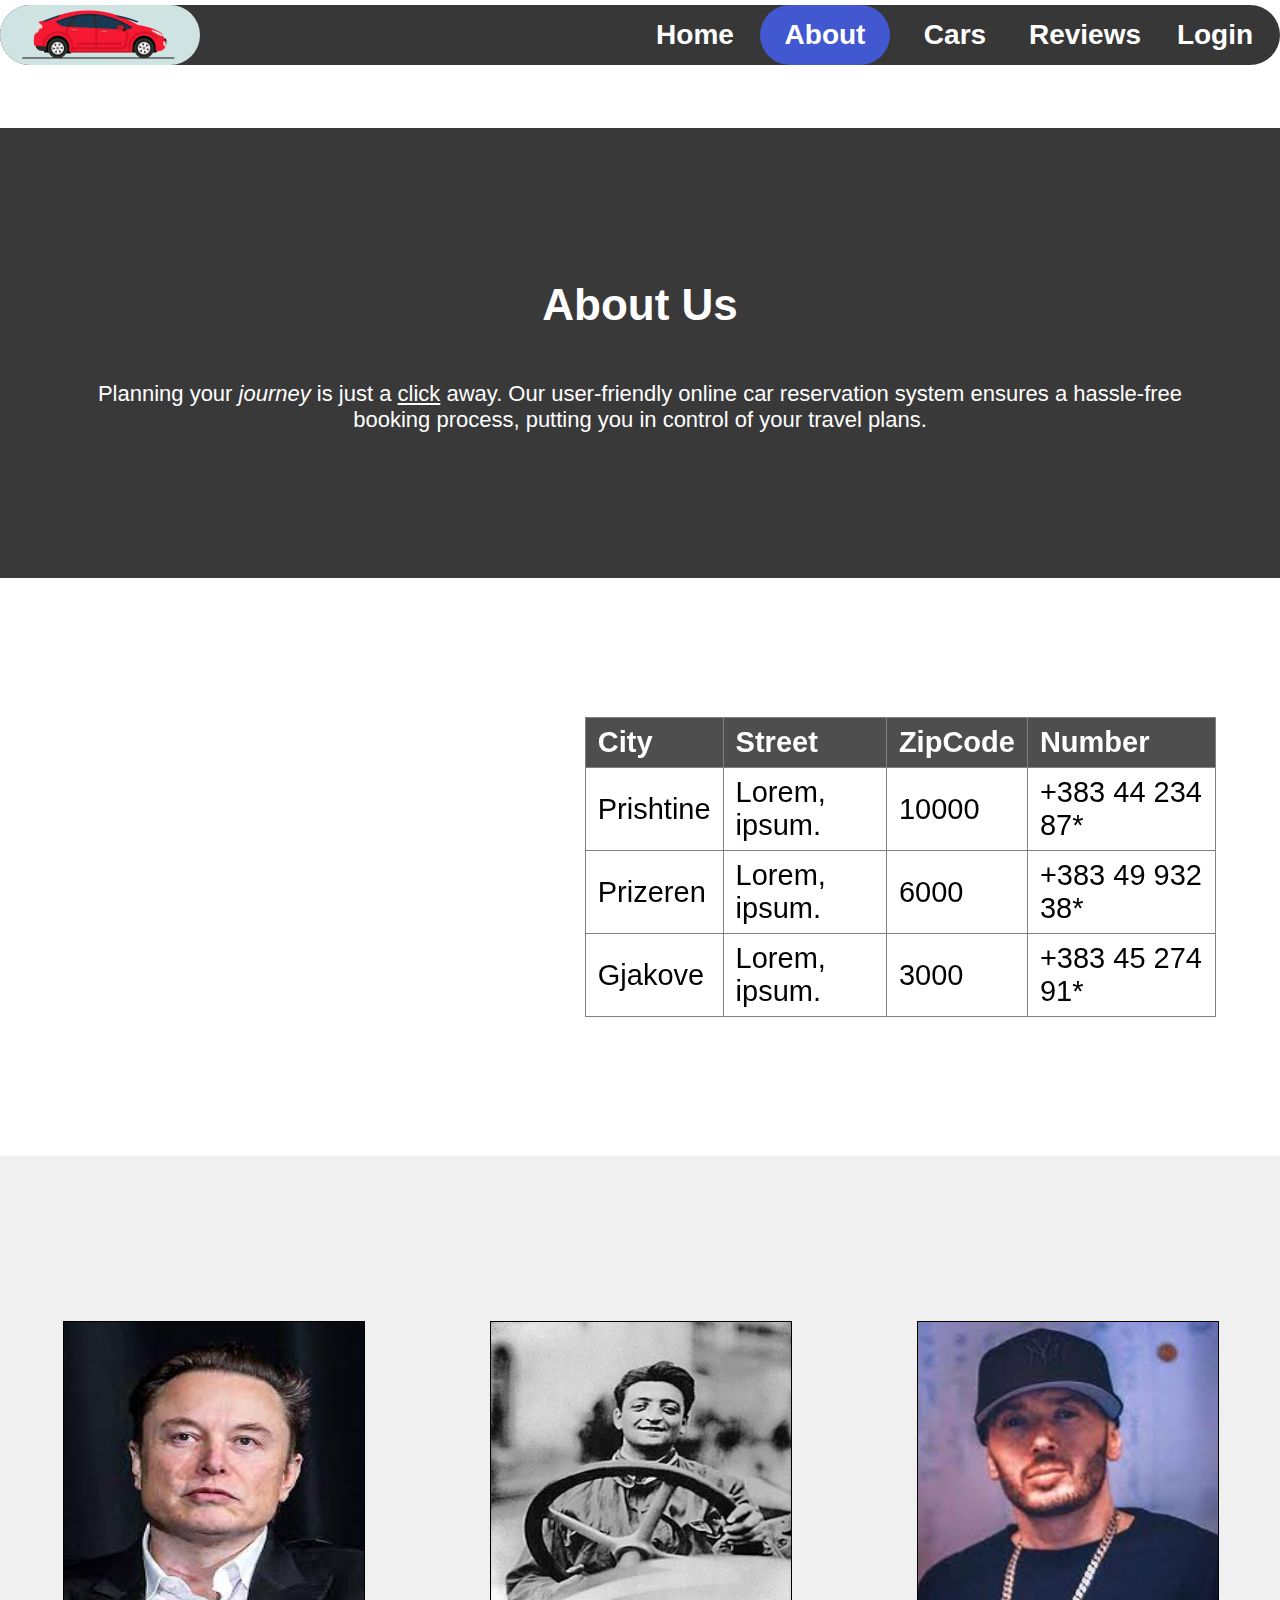
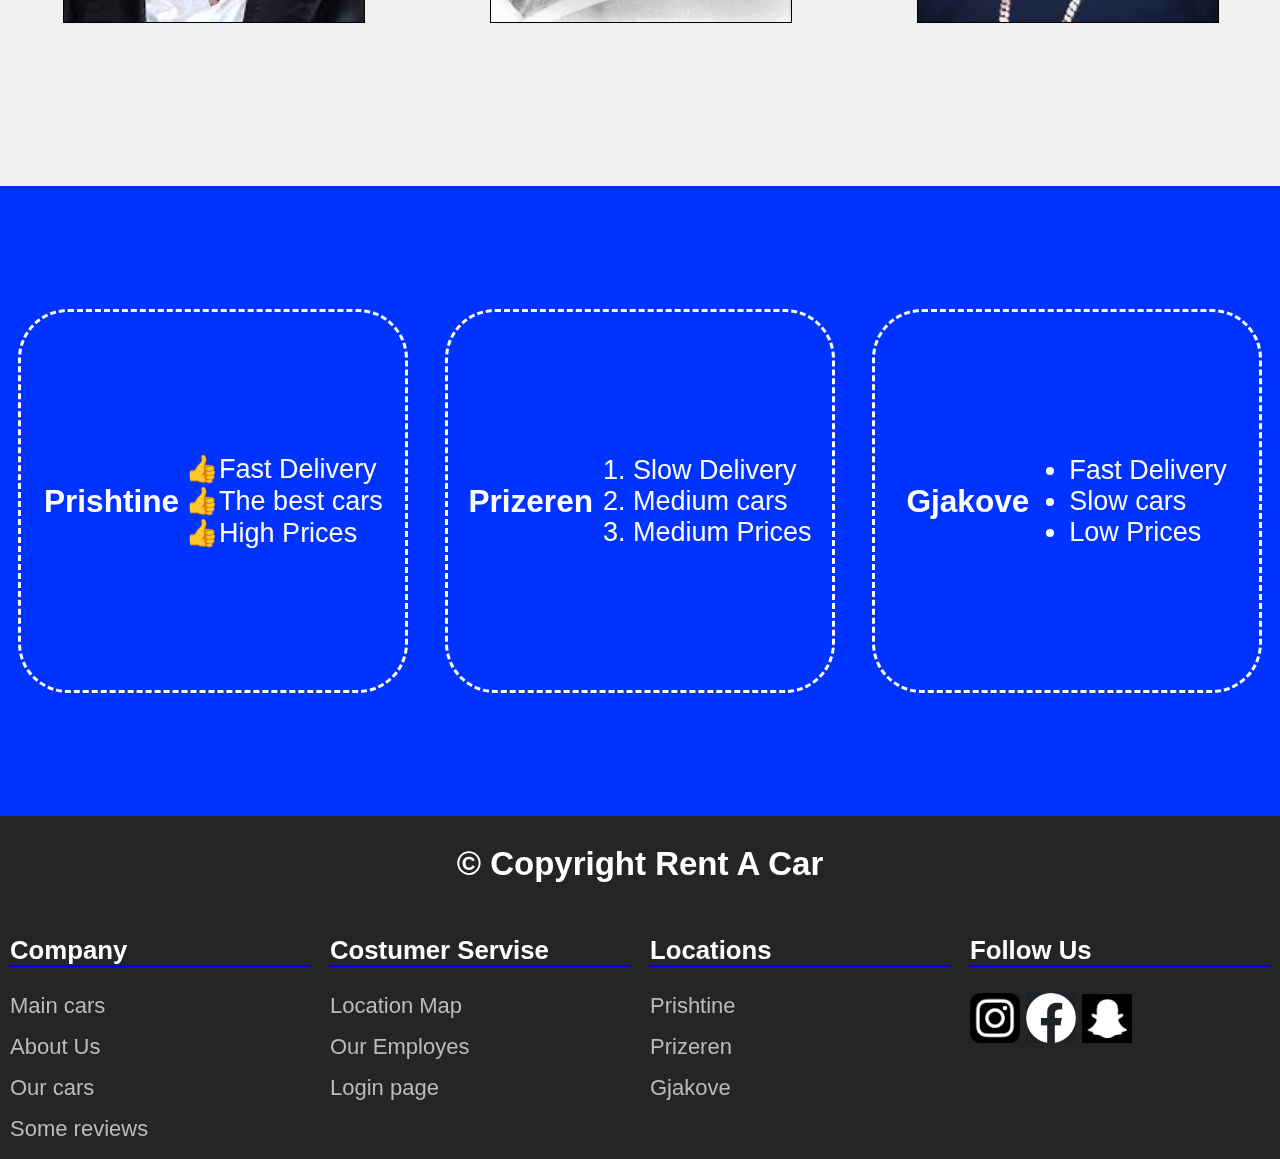
==== commit c02723c3: "Fixed verification code sending and improved style" ====
--- a/about.html
+++ b/about.html
@@ -30,9 +30,9 @@
     <div class="pageContent">
       <h1>About Us</h1>
       <p>
-        Planning your journey is just a click away. Our user-friendly online car
-        reservation system ensures a hassle-free booking process, putting you in
-        control of your travel plans.
+        Planning your <i>journey</i> is just a <u>click</u> away. Our
+        user-friendly online car reservation system ensures a hassle-free
+        booking process, putting you in control of your travel plans.
       </p>
     </div>
     <!-- Address and Info -->
@@ -104,6 +104,33 @@
         </div>
       </div>
     </div>
+    <!-- Lists -->
+    <div class="listContainer">
+      <div class="card">
+        <h3>Prishtine</h3>
+        <ul style="list-style-type: '\1F44D'">
+          <li>Fast Delivery</li>
+          <li>The best cars</li>
+          <li>High Prices</li>
+        </ul>
+      </div>
+      <div class="card">
+        <h3>Prizeren</h3>
+        <ol>
+          <li>Slow Delivery</li>
+          <li>Medium cars</li>
+          <li>Medium Prices</li>
+        </ol>
+      </div>
+      <div class="card">
+        <h3>Gjakove</h3>
+        <ul>
+          <li>Fast Delivery</li>
+          <li>Slow cars</li>
+          <li>Low Prices</li>
+        </ul>
+      </div>
+    </div>
     <!-- Footer -->
     <div class="footer">
       <div><h2>&copy; Copyright Rent A Car</h2></div>
@@ -129,14 +156,14 @@
         </div>
         <div class="cardImg">
           <h3>Follow Us</h3>
-          <a href="https://www.instagram.com/"
-            ><img src="images/Social/Instagram.jpg" alt=""
+          <a href="https://www.instagram.com/" target="_blank"
+            ><img src="images/Social/Instagram.jpg" alt="instagram"
           /></a>
-          <a href="https://www.facebook.com/"
-            ><img src="images/Social/Facebook.jpg" alt=""
+          <a href="https://www.facebook.com/" target="_blank"
+            ><img src="images/Social/Facebook.jpg" alt="facebook"
           /></a>
-          <a href="https://www.snapchat.com/"
-            ><img src="images/Social/Snapqat.jpg" alt=""
+          <a href="https://www.snapchat.com/" target="_blank"
+            ><img src="images/Social/Snapqat.jpg" alt="snapchat"
           /></a>
         </div>
       </div>
--- a/style.css
+++ b/style.css
@@ -383,8 +383,8 @@
 
 /* Employe Content */
 .employContent {
-    background-color: #f4f4f4;
-    height: 60vh;
+    background-color: #f0f0f0;
+    height: 70vh;
     width: 100%;
     display: flex;
     justify-content: space-around;
@@ -419,8 +419,8 @@
     justify-content: end;
     align-items: center;
     transition: .5s all ease-in-out;
-    background-color: rgb(255, 255, 255 , .5);
-    color: rgb(0, 0, 0);
+    background-color: rgba(61, 61, 61, 0.951);
+    color: rgb(255, 255, 255);
 }
 .employCard:hover .cardBody{
     right: 0;
@@ -723,6 +723,11 @@
     padding: 0;
     margin: 0;
 }
+.popup input {
+    margin: 15px;
+    height: 20px;
+    width: 200px;
+}
 .popup button {
     background: none;
 	color: inherit;
@@ -739,6 +744,18 @@
 .popup button:hover {
     background-color: red;
 }
+.orderBtn{
+    background: none;
+	color: inherit;
+	border: none;
+    border-radius: 10px;
+	font: inherit;
+	cursor: pointer;
+	outline: inherit;
+    background-color: rgb(72, 72, 72);
+    color: white;
+    height: 50px;
+}
 @keyframes fadeDown {
     0% {
         margin-top: -200px;
@@ -749,3 +766,28 @@
         opacity: 1;
     }    
 }
+/* About Page List */
+.listContainer {
+    display: flex;
+    justify-content: space-around;
+    align-items: center;
+    height: 70vh;
+    font-size: 27px;
+    background-color: #0033ff;
+    color: white;
+}
+.listContainer .card {
+    display: flex;
+    justify-content: center;
+    align-items: center;
+    border: 3px dashed rgb(255, 255, 255);
+    border-radius: 50px;
+    width: 30%;
+    height: 60%;
+}
+/* Importing list space styling */
+@counter-style thumbs {
+    system: cyclic;
+    symbols: "\1F44D";
+    suffix: " ";
+  }